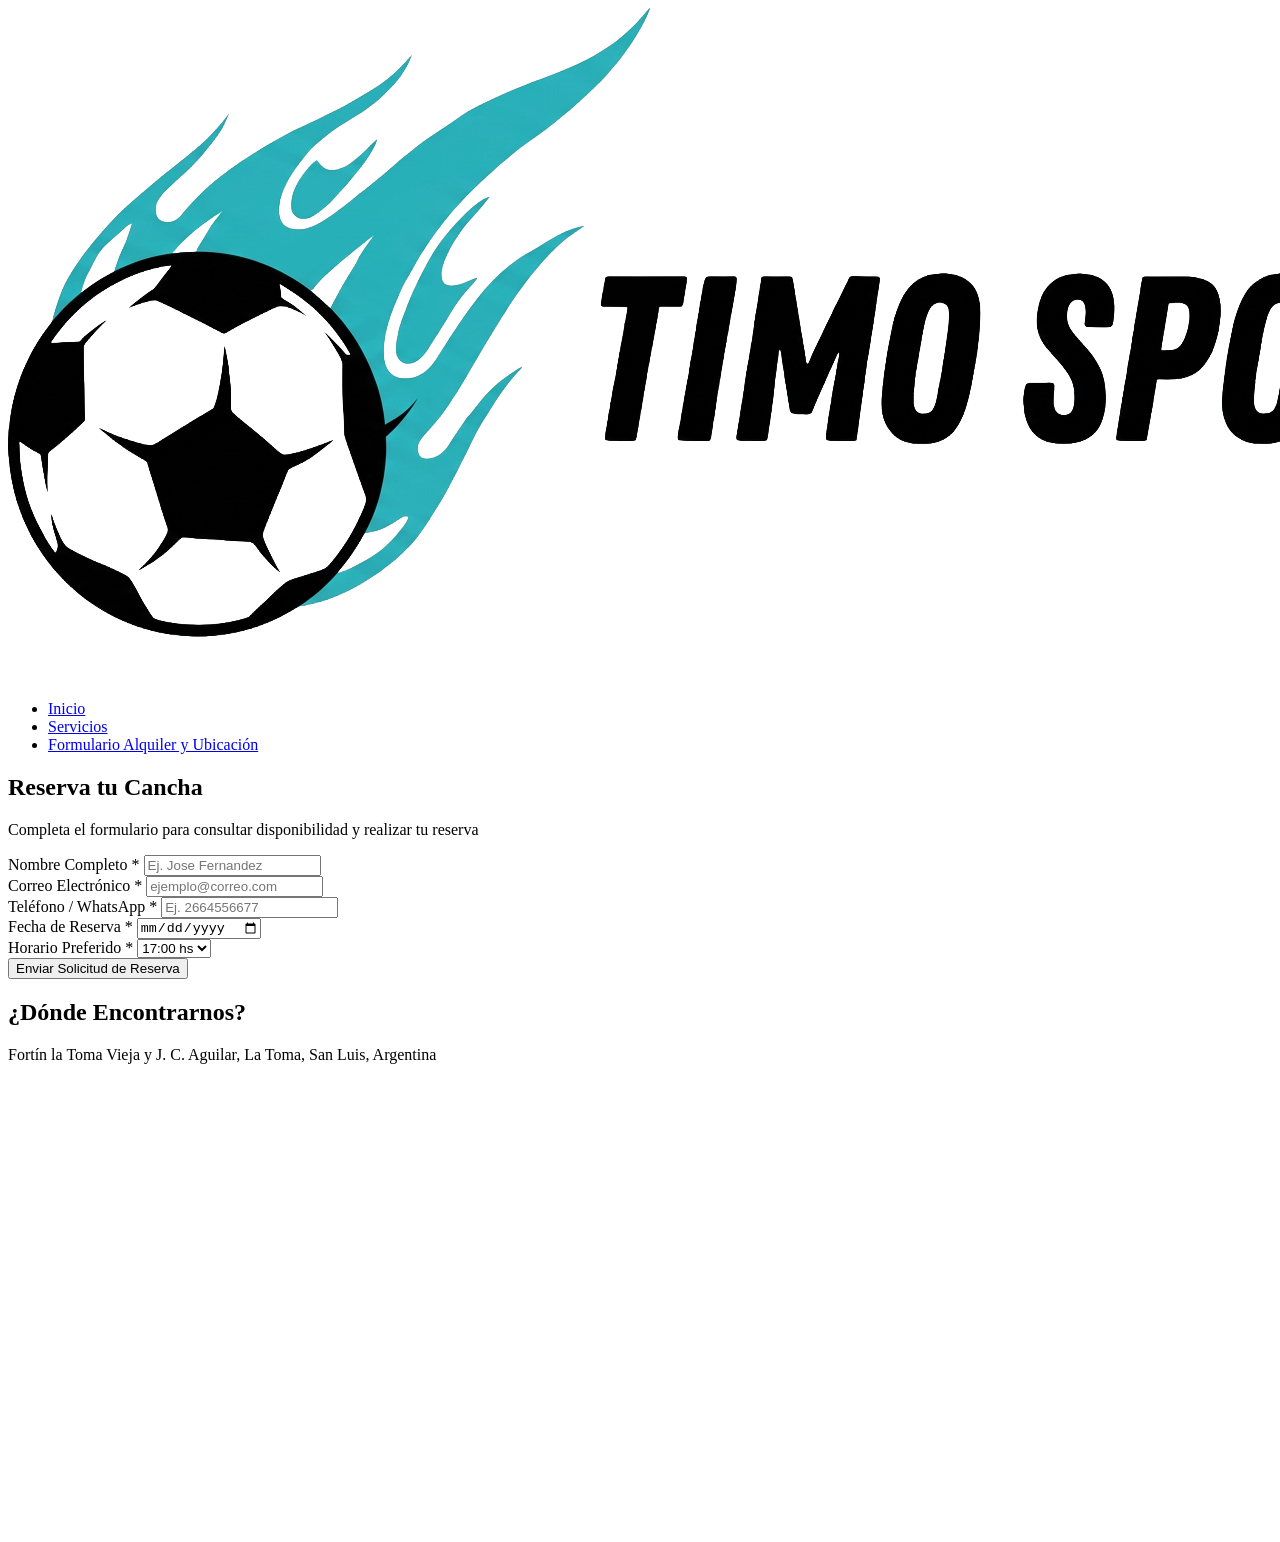
==== contacto.html @ ab81b885 "Codigo seccion servicios" ====
<!doctype html>
<html lang="es">
  <head>
    <meta charset="UTF-8" />
    <meta name="viewport" content="width=device-width, initial-scale=1.0" />
    <title>Timo Sport</title>
  </head>
  <body>
    <header>
      <div class="contenedor-nav">
        <div class="contenedor-logo">
          <a href="index.html">
            <img src="Imagenes/logo.png" alt="Logo Timo Sport" class="logo" />
          </a>
        </div>
        <nav>
          <ul>
            <li><a href="index.html">Inicio</a></li>
            <li><a href="servicios.html">Servicios</a></li>
            <li><a href="contacto.html">Formulario Alquiler y Ubicación</a></li>
          </ul>
        </nav>
      </div>
    </header>

    <main>
      <section class="titulo">
        <h1>Reserva tu Cancha</h1>
        <p>
          Completa el formulario para consultar disponibilidad y realizar tu
          reserva
        </p>
      </section>

      <section class="form-section">
        <form id="alquiler-form" novalidate>
          <div class="form">
            <label for="nombre">Nombre Completo *</label>
            <input
              type="text"
              id="nombre"
              name="nombre"
              placeholder="Ej. Jose Fernandez"
            />
            <span class="error" id="error-nombre"></span>
          </div>

          <div class="form">
            <label for="email">Correo Electrónico *</label>
            <input
              type="email"
              id="email"
              name="email"
              placeholder="ejemplo@correo.com"
            />
            <span class="error" id="error-email"></span>
          </div>

          <div class="form">
            <label for="telefono">Teléfono / WhatsApp *</label>
            <input
              type="tel"
              id="telefono"
              name="telefono"
              placeholder="Ej. 2664556677"
            />
            <span class="error" id="error-telefono"></span>
          </div>

          <div class="form">
            <label for="fecha">Fecha de Reserva *</label>
            <input type="date" id="fecha" name="fecha" />
            <span class="error" id="error-fecha"></span>
          </div>

          <div class="form">
            <label for="hora">Horario Preferido *</label>
            <select id="hora" name="hora">
              <option value="17:00 hs">17:00 hs</option>
              <option value="18:00 hs">18:00 hs</option>
              <option value="19:00 hs">19:00 hs</option>
              <option value="20:00 hs">20:00 hs</option>
              <option value="21:00 hs">21:00 hs</option>
              <option value="22:00 hs">22:00 hs</option>
              <option value="23:00 hs">23:00 hs</option>
              <option value="00:00 hs">00:00 hs</option>
            </select>
          </div>

          <button type="submit" class="btn-submit">
            Enviar Solicitud de Reserva
          </button>
        </form>
      </section>
      <!-- Contenedor de la ubicación por gps -->
      <section class="titulo-maps">
        <h2>¿Dónde Encontrarnos?</h2>
        <p>
          Fortín la Toma Vieja y J. C. Aguilar, La Toma, San Luis, Argentina
        </p>

        <div class="contenedor-maps">
          <iframe
            src="https://www.google.com/maps/embed?pb=!1m14!1m12!1m3!1d1085.2349309007768!2d-65.61703871320269!3d-33.05980159411763!2m3!1f0!2f0!3f0!3m2!1i1024!2i768!4f13.1!5e1!3m2!1ses-419!2sar!4v1792886560500!5m2!1ses-419!2sar"
            width="600"
            height="450"
            style="border: 0"
            allowfullscreen=""
            loading="lazy"
            referrerpolicy="strict-origin-when-cross-origin"
            width="100%"
            height="380"
            style="border: 0; border-radius: 8px"
            allowfullscreen=""
            loading="lazy"
            referrerpolicy="no-referrer-when-downgrade"
          >
          </iframe>
        </div>
      </section>
    </main>
  </body>
</html>
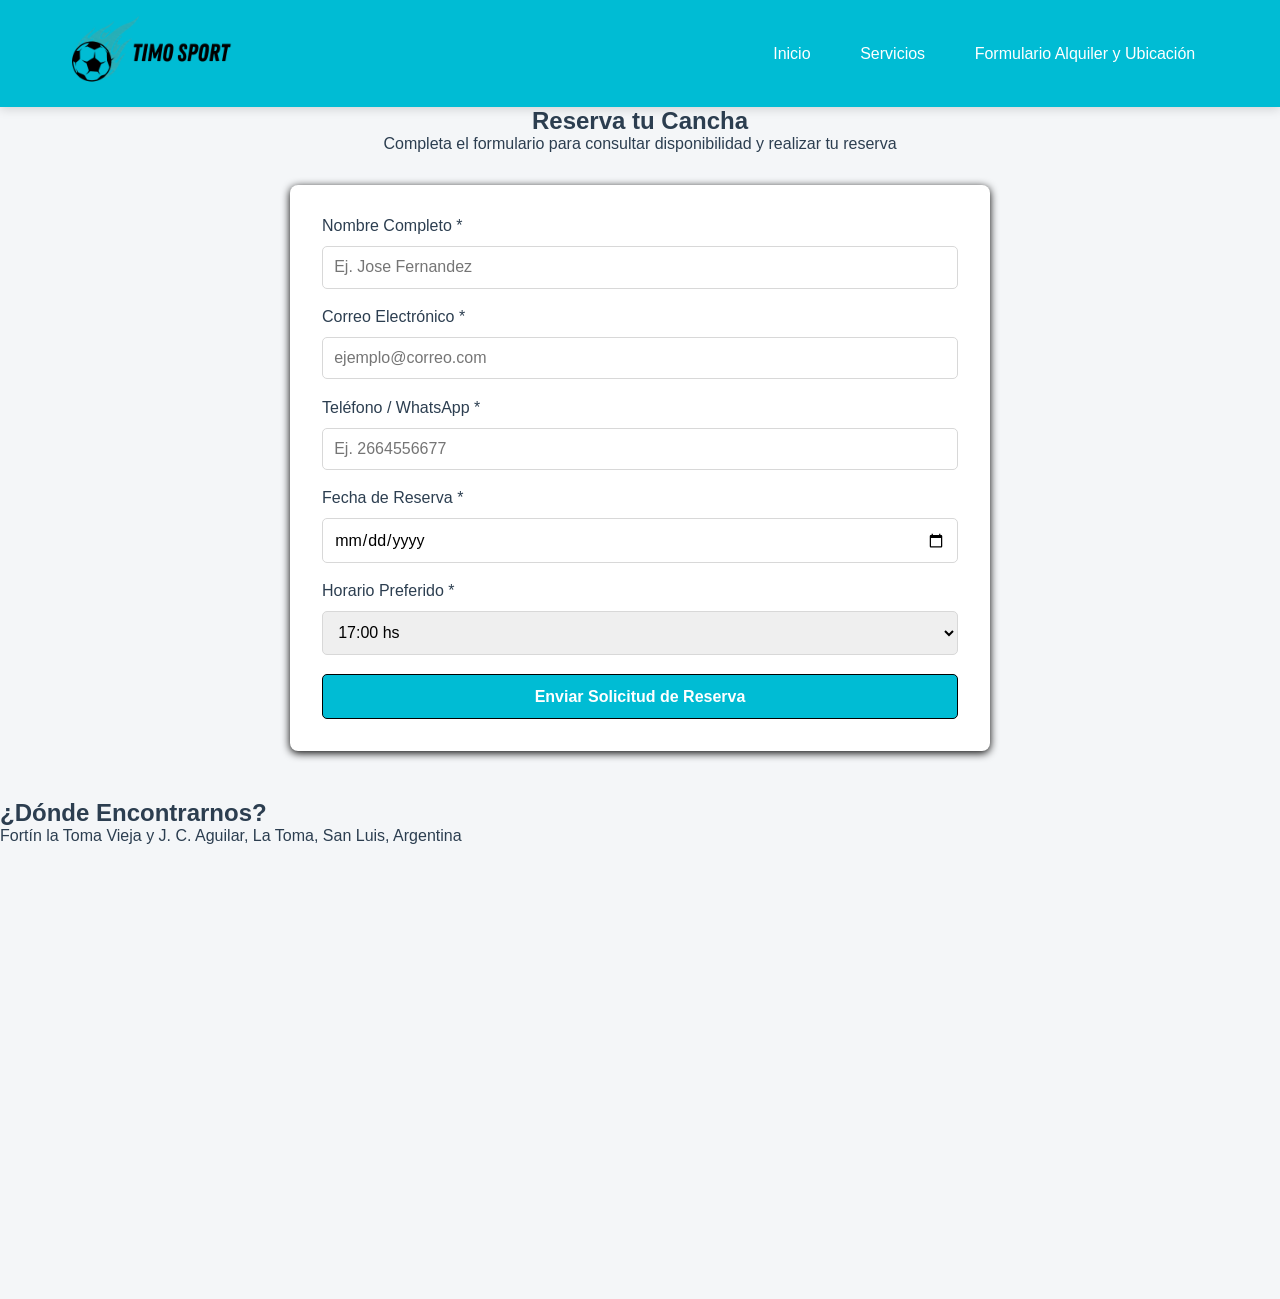
==== commit db8317a0: "Estilo para el formulario" ====
--- a/contacto.html
+++ b/contacto.html
@@ -4,6 +4,7 @@
     <meta charset="UTF-8" />
     <meta name="viewport" content="width=device-width, initial-scale=1.0" />
     <title>Timo Sport</title>
+    <link rel="stylesheet" href="css/styles.css">
   </head>
   <body>
     <header>
--- a/css/styles.css
+++ b/css/styles.css
@@ -0,0 +1,148 @@
+:root {
+    --color-primario: #0b0f19;
+    --color-secundario: #00bcd4;
+    --color-fondo: #f4f6f8;
+    --color-texto: #2c3e50;
+    --blanco: #ffffff;
+    --fuente: 'Segoe UI', Tahoma, Geneva, Verdana, sans-serif;
+}
+
+* {
+    box-sizing: border-box;
+    margin: 0;
+    padding: 0;
+}
+
+body {
+    font-family: var(--fuente);
+    background-color: var(--color-fondo);
+    color: var(--color-texto);
+}
+
+header {
+    position: sticky;
+    top: 0;
+    z-index: 1000;
+    background-color: var(--color-secundario);
+    box-shadow: 0 2px 10px rgba(0, 0, 0, 0.15);
+}
+
+.contenedor-nav {
+    max-width: 1200px;
+    margin: 0 auto;
+    display: flex;
+    justify-content: space-between;
+    align-items: center;
+    padding: 1rem 2rem;
+}
+
+.contenedor-logo {
+    display: flex;
+    align-items: center;
+    gap: 0.5rem;
+    color: var(--blanco);
+    font-weight: bold;
+    font-size: 1.2rem;
+}
+
+.logo {
+    height: 70px;
+    width: auto;
+    object-fit: contain;
+}
+
+nav ul {
+  display: flex;
+  list-style: none;
+  gap: 1.5rem;
+}
+
+nav a {
+  color: var(--blanco);
+  text-decoration: none;
+  font-weight: 500;
+  padding: 0.5rem 0.8rem;
+  border-radius: 4px;
+  transition: background-color 0.3s;
+}
+
+nav a:hover, nav a.active {
+  background-color: var(--color-primario);
+}
+
+.titulo {
+    text-align: center;
+    margin-bottom: 2rem;
+}
+
+.columnas {
+    display: flex;
+    gap: 1.5rem;
+    margin-bottom: 3rem;
+    flex-wrap: wrap;
+}
+
+.tarjeta {
+    flex: 1;
+    background-color: white;
+    border-top: 4px solid var(--color-secundario);
+    box-shadow: 0 2px 8px black;
+    border-radius: 8px;
+    padding: 1.5rem;
+    min-width: 280px;
+}
+
+.tarjeta h3 {
+    color: var(--color-primario);
+    margin-bottom: 0.8rem;
+}
+
+.form-section {
+    background-color: var(--blanco);
+    padding: 2rem;
+    margin: 0 auto 3rem auto;
+    box-shadow: 0 2px 8px black;
+    max-width: 700px;
+    border-radius: 8px;
+}
+
+.form {
+    margin-bottom: 1.2rem;
+    display: flex;
+    flex-direction: column;
+}
+
+.form input, .form select {
+    padding: 0.70rem;
+    font-family: var(--fuente);
+    font-size: 1rem;
+    border: 1px solid #d8d8d8;
+    border-radius: 5px;
+}
+
+.form input:focus, .form select:focus {
+    outline: none;
+    border-color: var(--color-secundario);
+}
+
+.form label {
+    margin-bottom: 0.70rem;
+    font-weight: 500;
+}
+
+.btn-submit {
+    padding: 0.8rem 1.5rem;
+    background-color: var(--color-secundario);
+    border-radius: 5px;
+    font-size: 1rem;
+    font-weight: 600;
+    color: var(--blanco);
+    width: 100%;
+    cursor: pointer;
+    transition: background-color 0.5s;
+    border: 1px solid black;
+}
+
+.btn-submit:hover {
+    background-color: #0b0f19;
+}
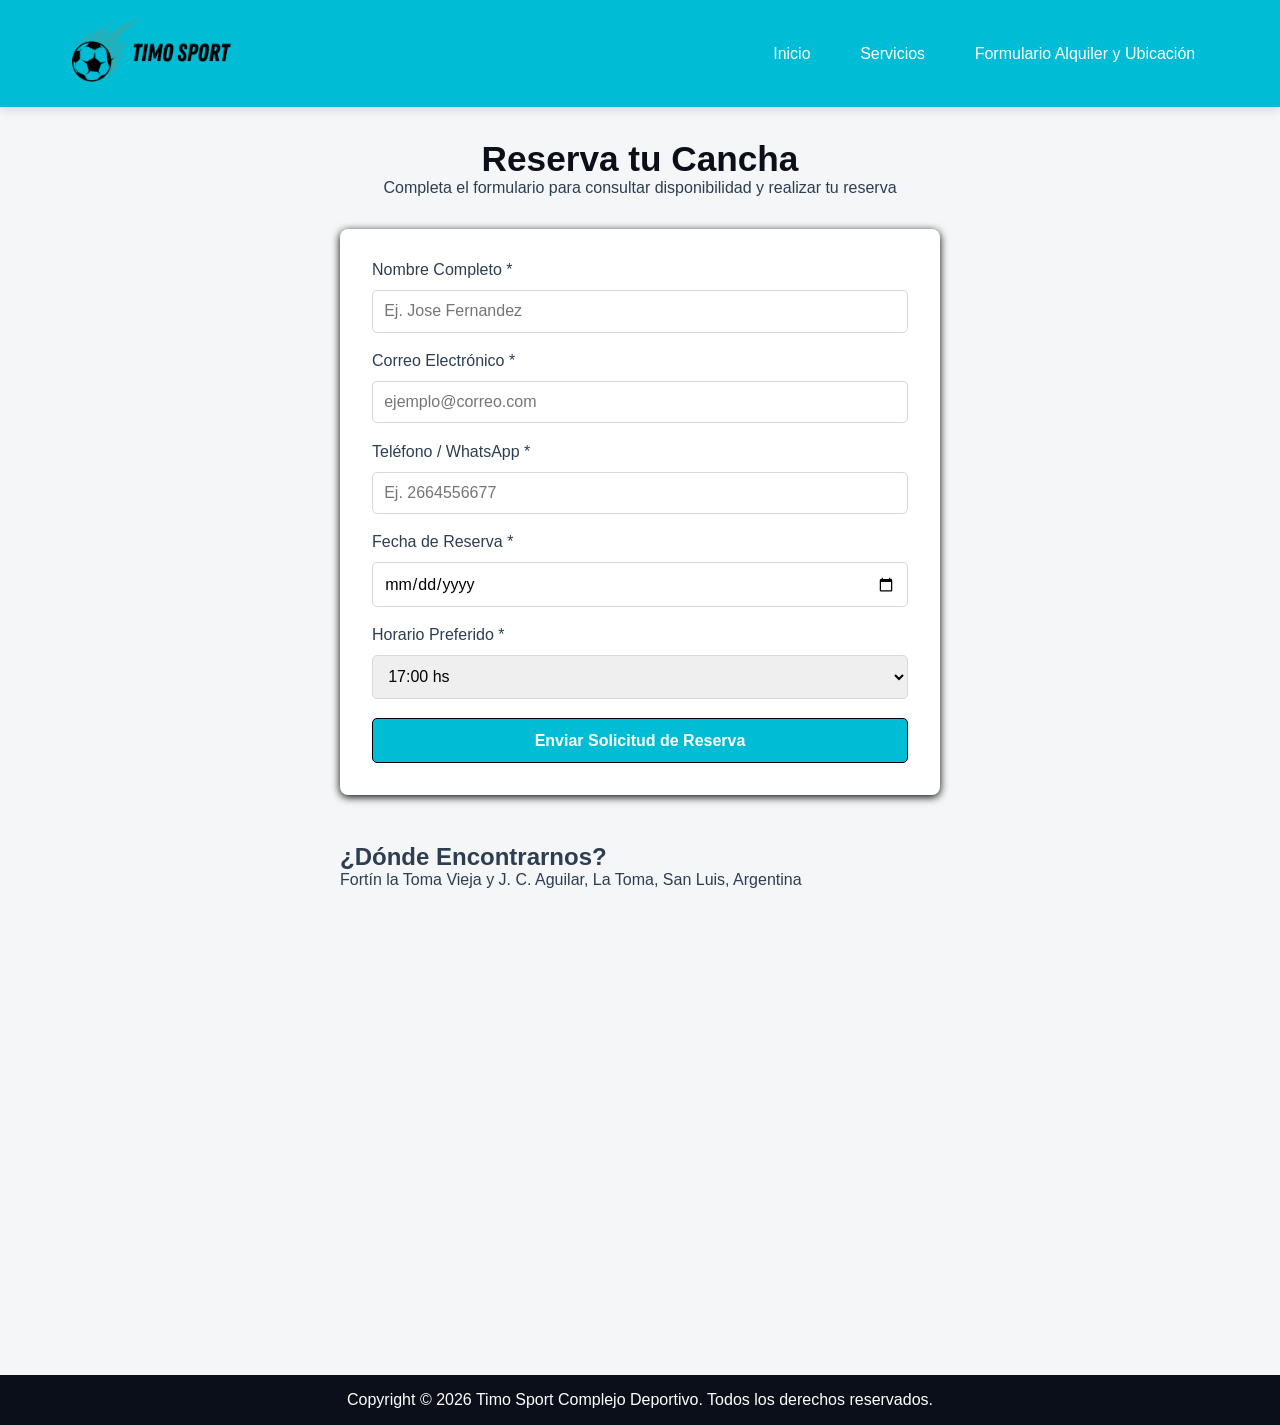
==== commit 611bb329: "Estilo para el footer" ====
--- a/contacto.html
+++ b/contacto.html
@@ -120,5 +120,12 @@
         </div>
       </section>
     </main>
+
+    <footer>
+      <p>
+        Copyright &copy; 2026 Timo Sport Complejo Deportivo. Todos los derechos
+        reservados.
+      </p>
+    </footer>
   </body>
 </html>
--- a/css/styles.css
+++ b/css/styles.css
@@ -17,6 +17,9 @@
     font-family: var(--fuente);
     background-color: var(--color-fondo);
     color: var(--color-texto);
+    display: flex;
+    flex-direction: column;
+    min-height: 100vh;
 }
 
 header {
@@ -69,10 +72,25 @@
 nav a:hover, nav a.active {
   background-color: var(--color-primario);
 }
+main {
+    max-width: 1200px;
+    margin: 2rem auto;
+    padding: 0 1.5rem;
+}
+
 
 .titulo {
     text-align: center;
     margin-bottom: 2rem;
+}
+
+.titulo h1 {
+    font-size: 2.2rem;
+    color: var(--color-primario);    
+}
+
+.titulo p {
+    color: var(--color-texto)
 }
 
 .columnas {
@@ -145,4 +163,13 @@
 
 .btn-submit:hover {
     background-color: #0b0f19;
+}
+
+footer {
+    text-align: center;
+    padding: 1rem;
+    margin-top: auto;
+    background-color: var(--color-primario);
+    color: var(--blanco);
+
 }
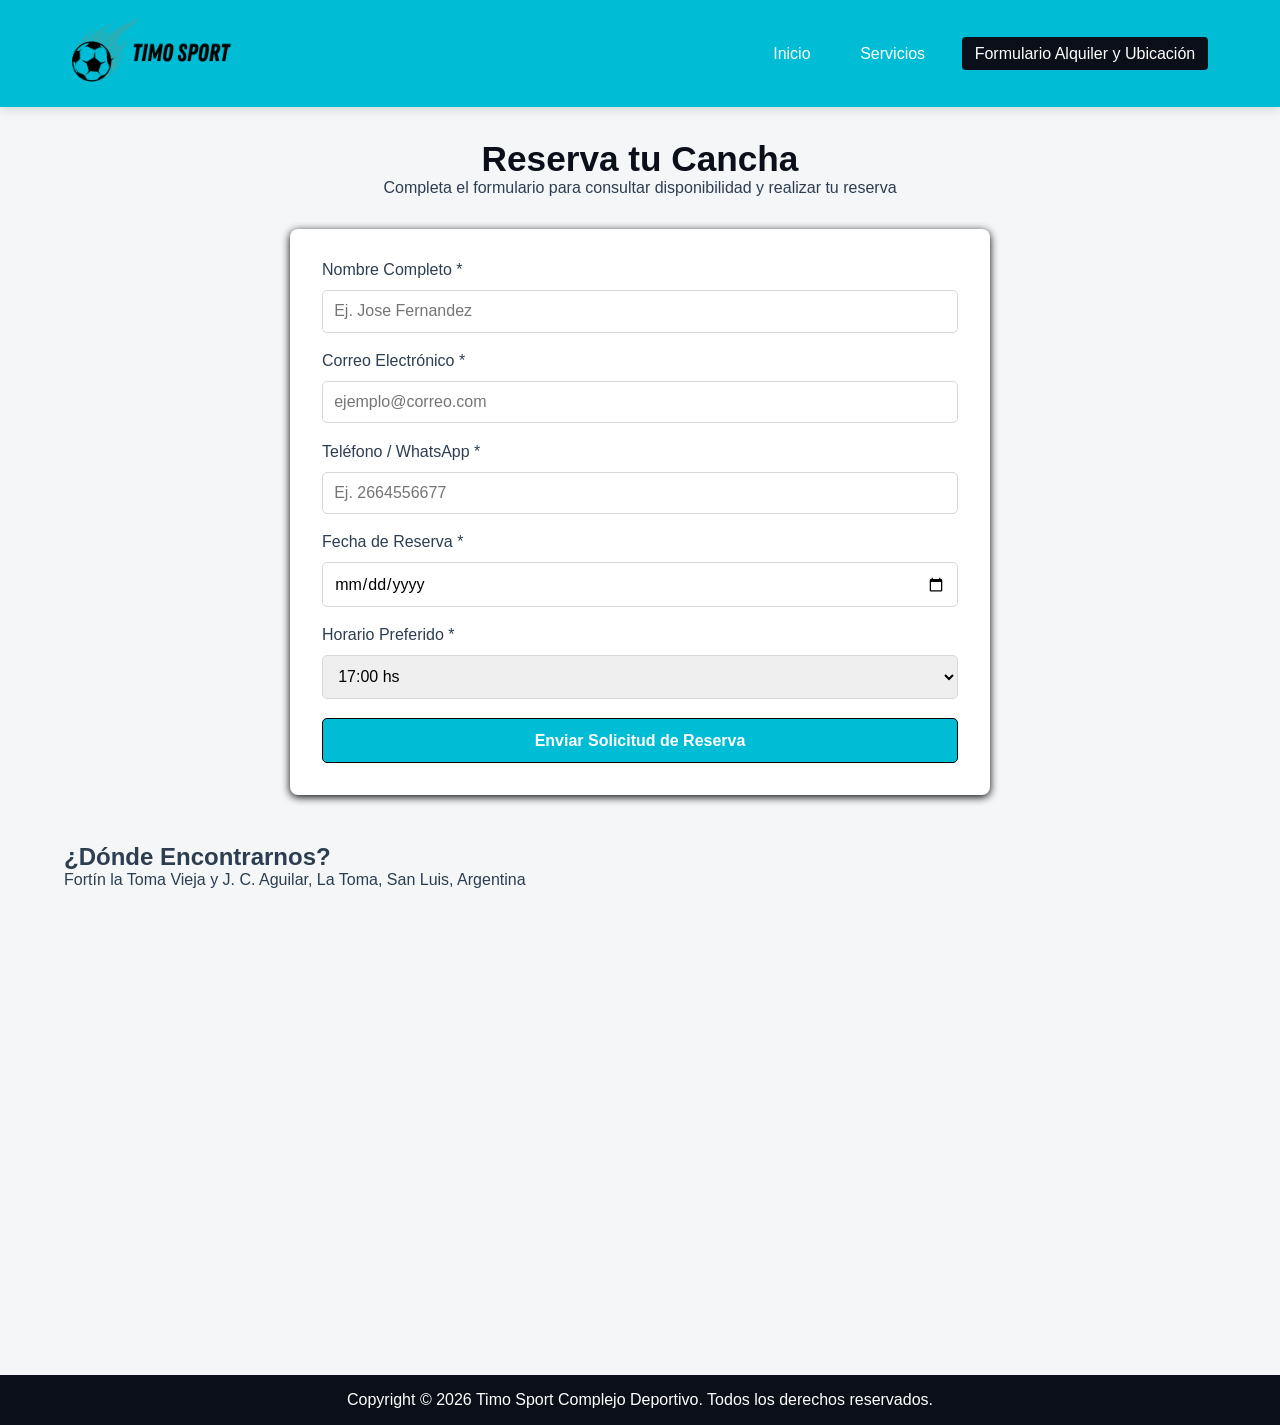
==== commit 81173f76: "Correcciones en la sintaxis" ====
--- a/contacto.html
+++ b/contacto.html
@@ -18,7 +18,7 @@
           <ul>
             <li><a href="index.html">Inicio</a></li>
             <li><a href="servicios.html">Servicios</a></li>
-            <li><a href="contacto.html">Formulario Alquiler y Ubicación</a></li>
+            <li><a href="contacto.html" class="active">Formulario Alquiler y Ubicación</a></li>
           </ul>
         </nav>
       </div>
--- a/css/styles.css
+++ b/css/styles.css
@@ -5,6 +5,10 @@
     --color-texto: #2c3e50;
     --blanco: #ffffff;
     --fuente: 'Segoe UI', Tahoma, Geneva, Verdana, sans-serif;
+}
+
+html {
+    height: 100%;
 }
 
 * {
@@ -20,6 +24,7 @@
     display: flex;
     flex-direction: column;
     min-height: 100vh;
+    height: 100%;
 }
 
 header {
@@ -73,9 +78,11 @@
   background-color: var(--color-primario);
 }
 main {
+    flex: 1;
     max-width: 1200px;
     margin: 2rem auto;
     padding: 0 1.5rem;
+    width: 100%;
 }
 
 
@@ -172,4 +179,15 @@
     background-color: var(--color-primario);
     color: var(--blanco);
 
+}
+
+@media (max-width: 768px) {
+    .contenedor-nav {
+        flex-direction: column;
+        gap: 1rem;
+    }
+
+    .columnas {
+        flex-direction: column;
+    }
 }
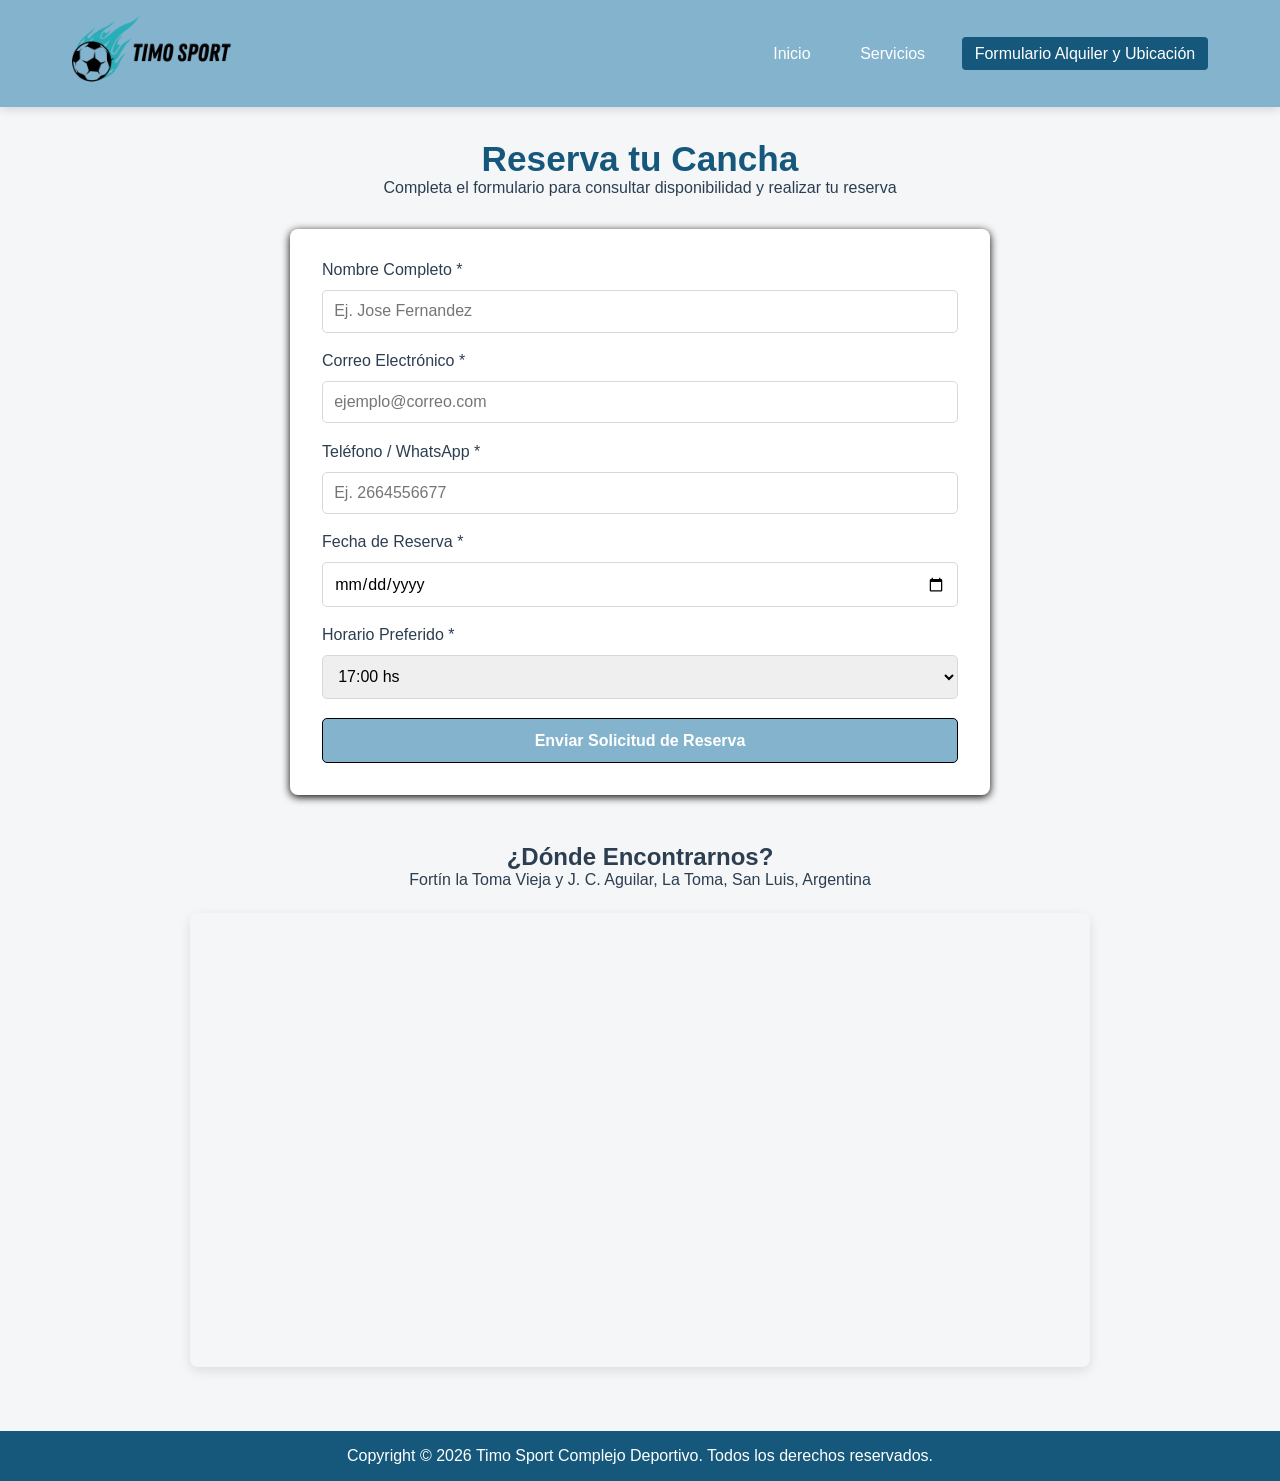
==== commit c858b3f2: "Codigo de validacion del formulario" ====
--- a/contacto.html
+++ b/contacto.html
@@ -92,6 +92,8 @@
             Enviar Solicitud de Reserva
           </button>
         </form>
+
+        <div id="contenedor-datos"></div>
       </section>
       <!-- Contenedor de la ubicación por gps -->
       <section class="titulo-maps">
@@ -127,5 +129,7 @@
         reservados.
       </p>
     </footer>
+
+    <script src="js/script.js"></script>
   </body>
 </html>
--- a/css/styles.css
+++ b/css/styles.css
@@ -1,6 +1,6 @@
 :root {
-    --color-primario: #0b0f19;
-    --color-secundario: #00bcd4;
+    --color-primario: #16587b;
+    --color-secundario: #84b3ce;
     --color-fondo: #f4f6f8;
     --color-texto: #2c3e50;
     --blanco: #ffffff;
@@ -189,5 +189,18 @@
 
     .columnas {
         flex-direction: column;
-    }
+    } 
+}
+
+.titulo-maps {
+    text-align: center;
+    margin-bottom: 2rem;
+}
+
+.contenedor-maps {
+    max-width: 900px;
+    margin: 1.5rem auto 0 auto;
+    border-radius: 8px;
+    overflow: hidden;
+    box-shadow: 0 4px 12px rgba(0,0,0,0.1);
 }
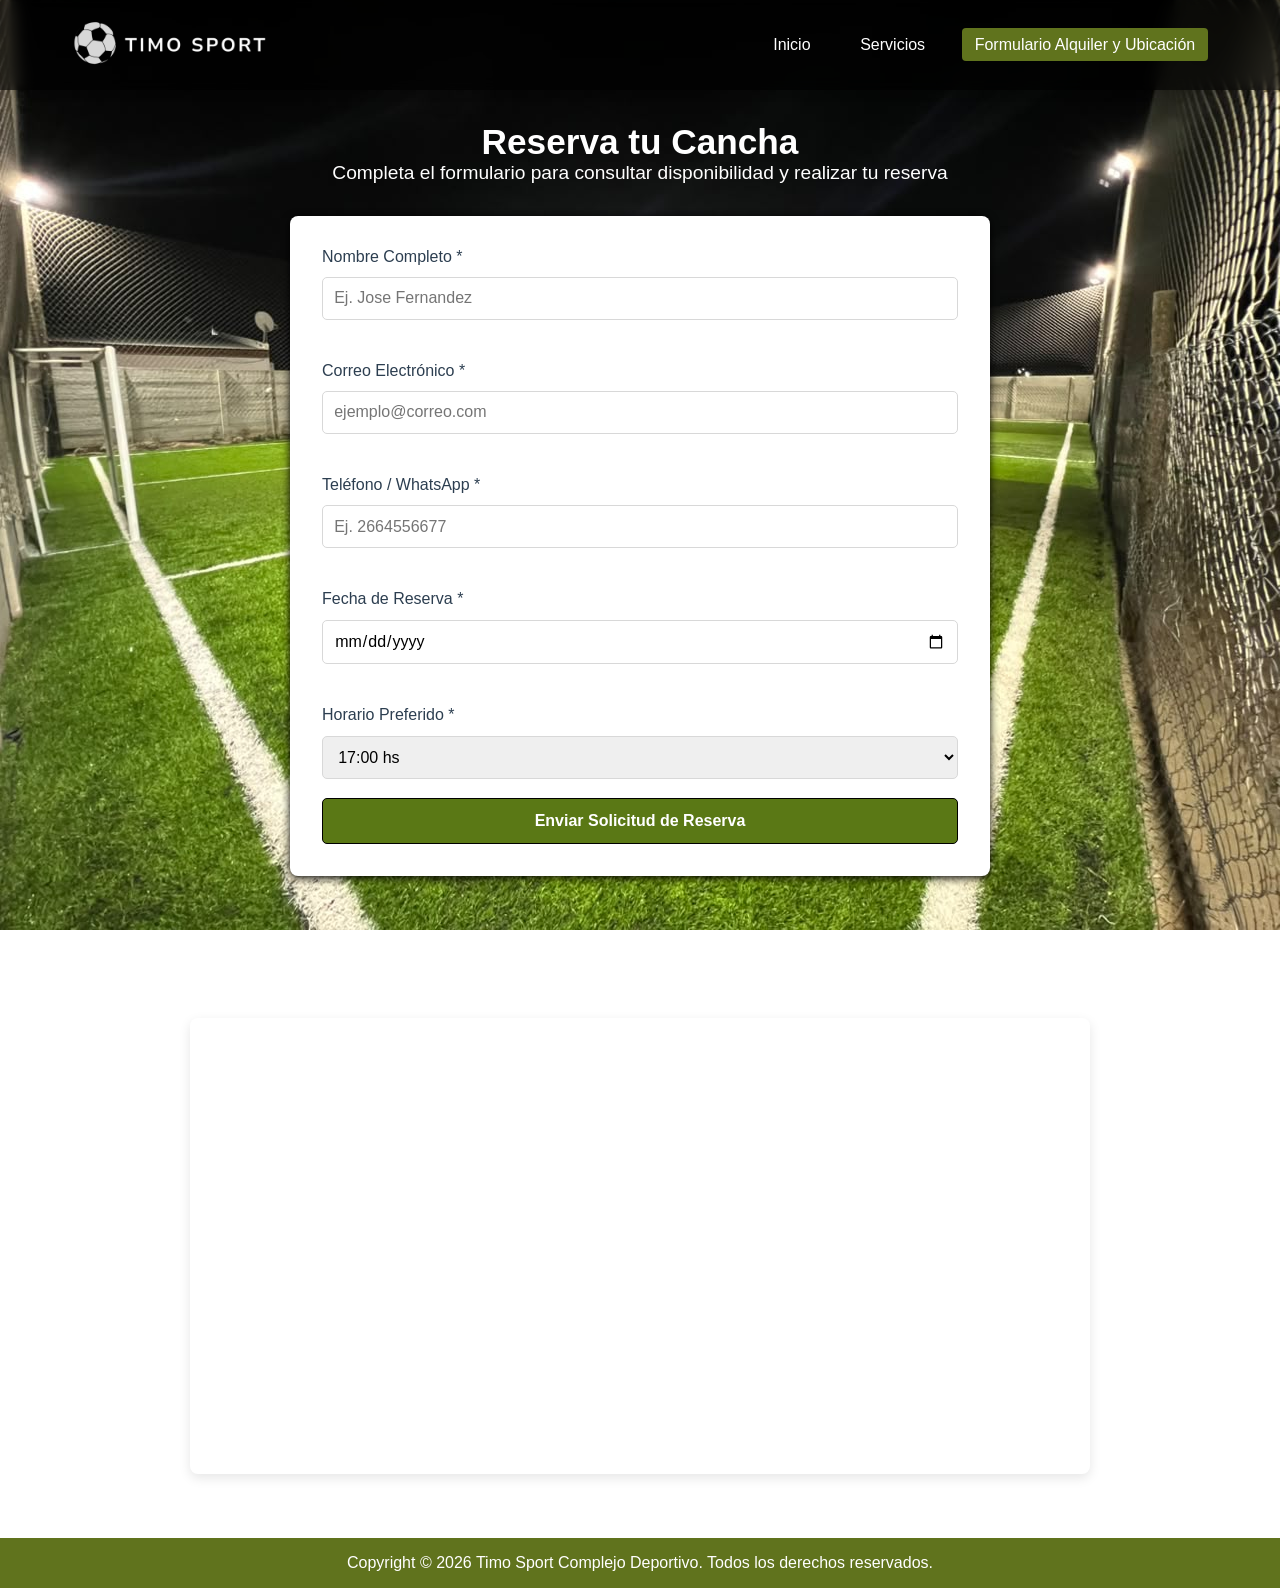
==== commit 14c0c764: "cambio de estilo al proyecto" ====
--- a/contacto.html
+++ b/contacto.html
@@ -11,7 +11,7 @@
       <div class="contenedor-nav">
         <div class="contenedor-logo">
           <a href="index.html">
-            <img src="Imagenes/logo.png" alt="Logo Timo Sport" class="logo" />
+            <img src="Imagenes/logotimosport.png" alt="Logo Timo Sport" class="logo" />
           </a>
         </div>
         <nav>
--- a/css/styles.css
+++ b/css/styles.css
@@ -1,10 +1,11 @@
 :root {
-    --color-primario: #16587b;
-    --color-secundario: #84b3ce;
+    --color-primario: #5A7815;
+    --color-secundario: #60731D;
     --color-fondo: #f4f6f8;
     --color-texto: #2c3e50;
     --blanco: #ffffff;
     --fuente: 'Segoe UI', Tahoma, Geneva, Verdana, sans-serif;
+    --color-error: #d32f2f;
 }
 
 html {
@@ -18,8 +19,12 @@
 }
 
 body {
+    background-image: url('../Imagenes/imagen fondo.jpeg');
+    background-size: cover;
+    background-position: center;
+    background-repeat: no-repeat;
+    background-attachment: fixed;
     font-family: var(--fuente);
-    background-color: var(--color-fondo);
     color: var(--color-texto);
     display: flex;
     flex-direction: column;
@@ -28,11 +33,19 @@
 }
 
 header {
+    background-color: rgba(0,0,0,0.6);
+    backdrop-filter: blur(8px);
+    position:fixed;
     position: sticky;
     top: 0;
     z-index: 1000;
-    background-color: var(--color-secundario);
     box-shadow: 0 2px 10px rgba(0, 0, 0, 0.15);
+}
+
+.contenedor-logo img { 
+    width: 100%;
+    height: 200PX;
+    OBJECT-FIT: cover;
 }
 
 .contenedor-nav {
@@ -42,6 +55,7 @@
     justify-content: space-between;
     align-items: center;
     padding: 1rem 2rem;
+    height: 90px;
 }
 
 .contenedor-logo {
@@ -75,7 +89,7 @@
 }
 
 nav a:hover, nav a.active {
-  background-color: var(--color-primario);
+  background-color: var(--color-secundario);
 }
 main {
     flex: 1;
@@ -93,11 +107,70 @@
 
 .titulo h1 {
     font-size: 2.2rem;
-    color: var(--color-primario);    
+    color: var(--blanco);    
 }
 
 .titulo p {
-    color: var(--color-texto)
+    font-size: 1.2rem;
+    color: var(--blanco);
+}
+
+.contenedor-carrusel {
+    margin: 0 auto 3rem auto;
+    position: relative;
+    box-shadow: 0 4px 15px black;
+    border-radius: 8px;
+    max-width: 900px;
+    overflow: hidden;
+    background-color: black;
+}
+
+.carrusel-slide {
+    position: relative;
+    height: 400px;
+}
+
+.carrusel-slide img {
+    width: 100%;
+    height: 100%;
+    object-fit: cover;
+}
+
+.carrusel-caption {
+    position: absolute;
+    bottom: 0;
+    font-size: 1.2rem;
+    text-align: center;
+    width: 100%;
+    color: var(--blanco);
+    padding: 1rem 1rem 1rem 1rem;
+    background: linear-gradient(transparent, rgba(0,0,0,0.8));
+}
+
+.carrusel-btn {
+    position: absolute;
+    top: 50%;
+    color: var(--blanco);
+    background-color: rgba(0,0,0,0.6);
+    border: none;
+    font-size: 2rem;
+    padding: 0.5rem 1rem;
+    border-radius: 4px;
+    transform: translateY(-50%);
+    cursor: pointer;
+    transition: background-color 0.3s;
+}
+
+.carrusel-btn.prev {
+    left: 10px;
+}
+
+.carrusel-btn.next {
+    right: 10px
+}
+
+.carrusel-btn:hover {
+    background-color: var(--color-primario);
 }
 
 .columnas {
@@ -110,7 +183,7 @@
 .tarjeta {
     flex: 1;
     background-color: white;
-    border-top: 4px solid var(--color-secundario);
+    border-top: 4px solid var(--color-primario);
     box-shadow: 0 2px 8px black;
     border-radius: 8px;
     padding: 1.5rem;
@@ -118,7 +191,7 @@
 }
 
 .tarjeta h3 {
-    color: var(--color-primario);
+    color: var(--color-secundario);
     margin-bottom: 0.8rem;
 }
 
@@ -147,7 +220,7 @@
 
 .form input:focus, .form select:focus {
     outline: none;
-    border-color: var(--color-secundario);
+    border-color: var(--color-primario);
 }
 
 .form label {
@@ -157,7 +230,7 @@
 
 .btn-submit {
     padding: 0.8rem 1.5rem;
-    background-color: var(--color-secundario);
+    background-color: var(--color-primario);
     border-radius: 5px;
     font-size: 1rem;
     font-weight: 600;
@@ -171,12 +244,41 @@
 .btn-submit:hover {
     background-color: #0b0f19;
 }
+
+.error {
+    color: var(--color-error);
+    font-size: 0.8rem;
+    margin-top: 0.5rem;
+    min-height: 1.2em;
+}
+
+.tarjeta-datos {
+    background-color: var(--color-fondo);
+    border: 2px solid var(--color-secundario);
+    padding: 1.5rem;
+    margin-top: 1.2rem;
+    border-radius: 5px;
+}
+
+.tarjeta-datos h3 {
+    color: var(--color-secundario);
+    margin-bottom: 0.8rem;
+}
+
+.tarjeta-datos ul {
+    list-style: none;
+}
+
+.tarjeta-datos li {
+    margin-bottom: 0.5rem;
+}
+
 
 footer {
     text-align: center;
     padding: 1rem;
     margin-top: auto;
-    background-color: var(--color-primario);
+    background-color: var(--color-secundario);
     color: var(--blanco);
 
 }
@@ -193,6 +295,8 @@
 }
 
 .titulo-maps {
+    font-size: 1.5rem;
+    color: var(--blanco);
     text-align: center;
     margin-bottom: 2rem;
 }
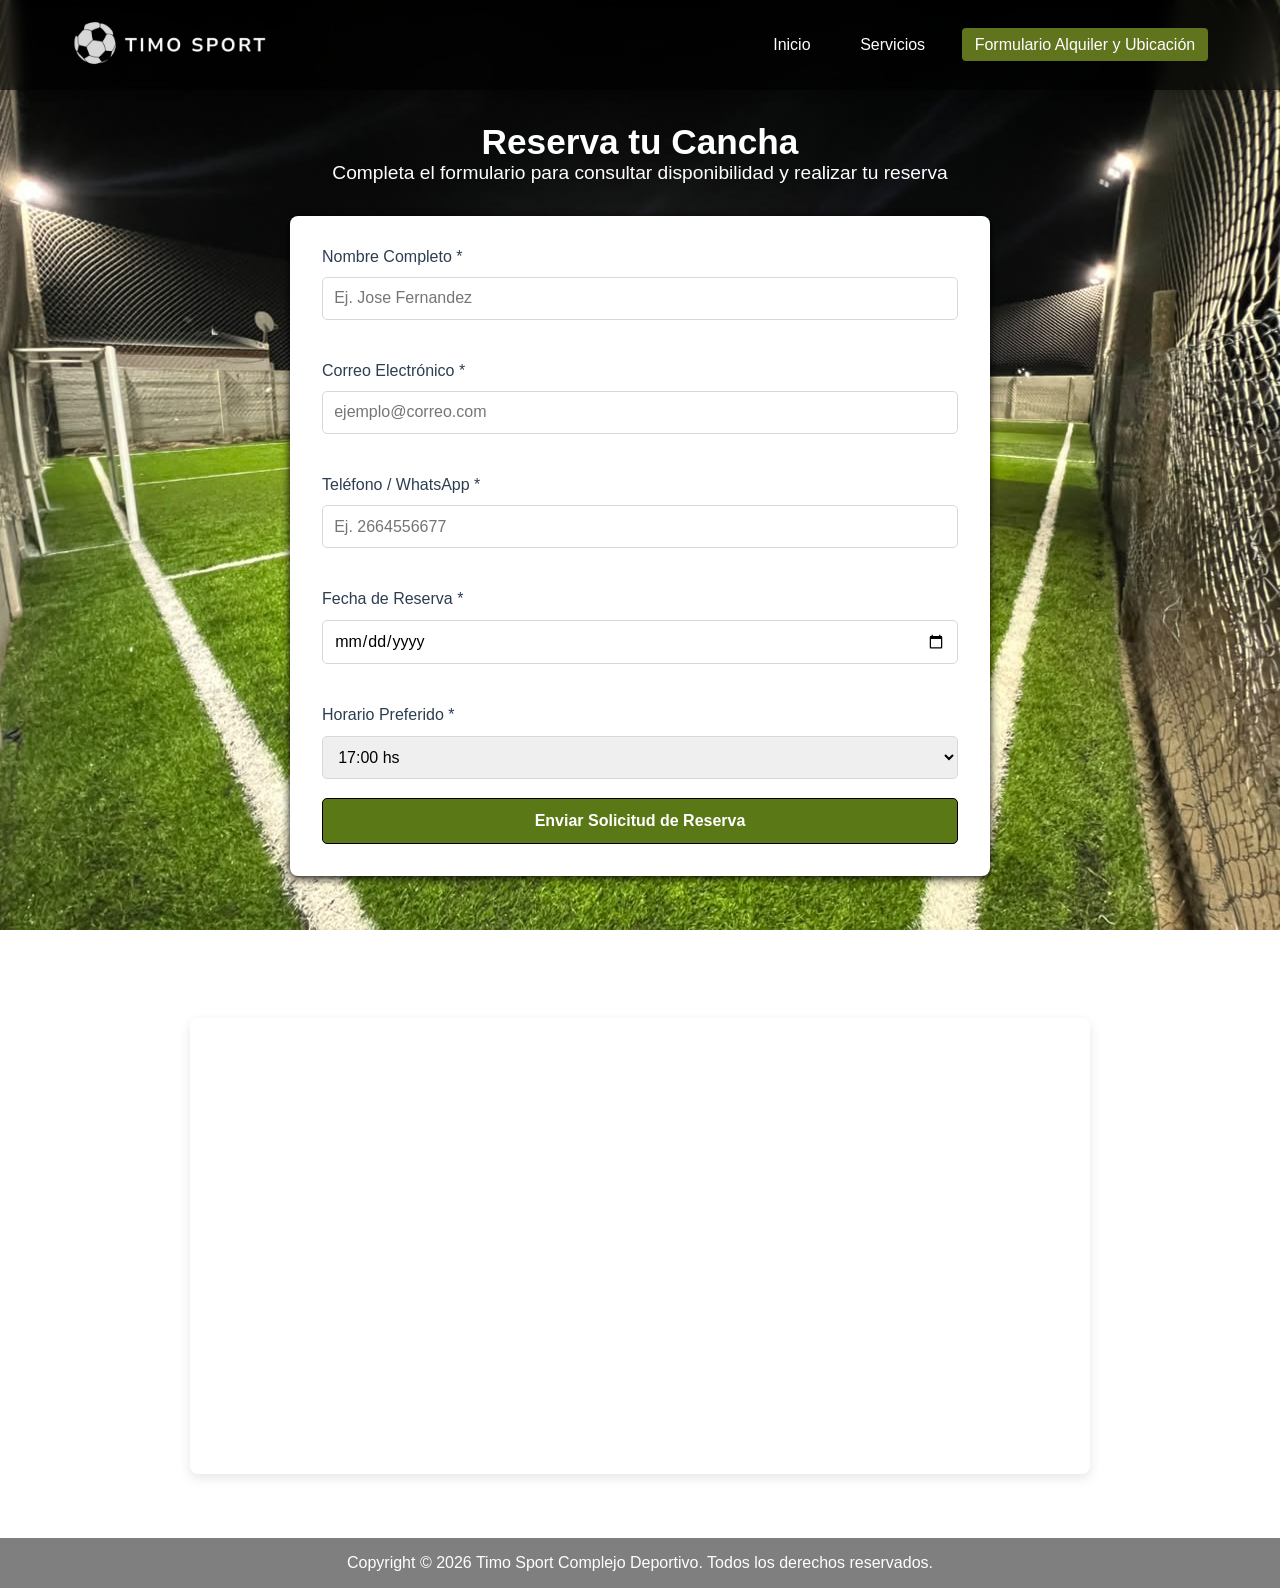
==== commit c37861bf: "Menu hamburguesa y resolucion de errores y detalles Se agrego menu hamburguesa, se corrigieron error" ====
--- a/contacto.html
+++ b/contacto.html
@@ -14,8 +14,11 @@
             <img src="Imagenes/logotimosport.png" alt="Logo Timo Sport" class="logo" />
           </a>
         </div>
+
+        <button class="menu-toggle" id="menu-toggle" aria-label="Menu de navegacion">☰</button>
+
         <nav>
-          <ul>
+          <ul class="nav-list">
             <li><a href="index.html">Inicio</a></li>
             <li><a href="servicios.html">Servicios</a></li>
             <li><a href="contacto.html" class="active">Formulario Alquiler y Ubicación</a></li>
@@ -130,6 +133,7 @@
       </p>
     </footer>
 
-    <script src="js/script.js"></script>
+    <script src="js/form.js"></script>
+    <script src="js/menu-toggle.js"></script>
   </body>
 </html>
--- a/css/styles.css
+++ b/css/styles.css
@@ -35,17 +35,10 @@
 header {
     background-color: rgba(0,0,0,0.6);
     backdrop-filter: blur(8px);
-    position:fixed;
     position: sticky;
     top: 0;
     z-index: 1000;
     box-shadow: 0 2px 10px rgba(0, 0, 0, 0.15);
-}
-
-.contenedor-logo img { 
-    width: 100%;
-    height: 200PX;
-    OBJECT-FIT: cover;
 }
 
 .contenedor-nav {
@@ -68,9 +61,9 @@
 }
 
 .logo {
-    height: 70px;
-    width: auto;
-    object-fit: contain;
+    width: 100%;
+    height: 200PX;
+    OBJECT-FIT: cover;
 }
 
 nav ul {
@@ -91,6 +84,35 @@
 nav a:hover, nav a.active {
   background-color: var(--color-secundario);
 }
+
+.menu-toggle {
+    display: none;
+    background: rgba(255, 255, 255, 0.08);
+    border: 1px solid rgba(255, 255, 255, 0.15);
+    color: var(--blanco);
+    font-size: 0;
+    padding: 0.2rem 0.7rem;
+    border-radius: 5px;
+    cursor: pointer;
+    backdrop-filter: blur(4px);
+    transition: all 0.3s ease;
+    line-height: 1;
+}
+
+.menu-toggle:hover {
+    background: rgba(255, 255, 255, 0.2);
+    border-color: rgba(255, 255, 255, 0.3);
+}
+
+.menu-toggle::before {
+    content: "☰";
+    font-size: 1.5rem;
+}
+
+.menu-toggle.activo::before {
+    content: "✖";
+}
+
 main {
     flex: 1;
     max-width: 1200px;
@@ -108,6 +130,10 @@
 .titulo h1 {
     font-size: 2.2rem;
     color: var(--blanco);    
+}
+
+.titulo h2 {
+    color: var(--blanco);
 }
 
 .titulo p {
@@ -190,6 +216,41 @@
     min-width: 280px;
 }
 
+.tarjeta hr {
+    margin: 1rem;
+}
+
+.enlace-reserva {
+    background-color: rgba(0, 0, 0, 0.65);
+    backdrop-filter: blur(8px);
+    color: var(--blanco);
+    text-align: center;
+    padding: 2.5rem 1.5rem;
+    margin: 3rem 0;
+    border-radius: 8px;
+    box-shadow: 0 4px 12px rgba(0, 0, 0, 0.15);
+}
+
+.enlace-reserva h2 {
+    font-size: 1.8rem;
+    margin-bottom: 0.5rem;
+}
+
+.enlace-reserva p {
+    margin-bottom: 1.5rem;
+    font-size: 1.1rem;
+}
+
+.boton-reserva {
+    display: inline-block;
+    background-color: black;
+    color: var(--blanco);
+    padding: 0.8rem 1.8rem;
+    border-radius: 5px;
+    text-decoration: none;
+    font-weight: 700;
+}
+
 .tarjeta h3 {
     color: var(--color-secundario);
     margin-bottom: 0.8rem;
@@ -273,20 +334,72 @@
     margin-bottom: 0.5rem;
 }
 
+.tarjeta.tarjeta-imagen {
+    padding: 0;
+    overflow: hidden;
+}
+
+.tarjeta-imagen-contenedor {
+    width: 100%;
+    height: auto;
+    aspect-ratio: 16 / 9;
+    overflow: hidden;
+}
+
+.tarjeta-imagen-contenedor img {
+    width: 100%;
+    height: 100%;
+    object-fit: cover;
+    display: block;
+}
+
+.tarjeta-contenido {
+    padding: 1.5rem;
+}
+
 
 footer {
     text-align: center;
     padding: 1rem;
     margin-top: auto;
-    background-color: var(--color-secundario);
-    color: var(--blanco);
-
+    background-color: rgba(0, 0, 0, 0.5);
+    color: var(--blanco);
+    backdrop-filter: blur(8px);
 }
 
 @media (max-width: 768px) {
     .contenedor-nav {
+        flex-direction: row;
+        justify-content: space-between;
+        align-items: center;
+        height: auto;
+        padding: 0.8rem 1rem;
+        flex-wrap: wrap;
+    }
+
+    .menu-toggle {
+        display: block;
+    }
+
+    .nav-list {
+        display: none;
         flex-direction: column;
-        gap: 1rem;
+        width: 100%;
+        text-align: center;
+        gap: 0.8rem;
+        padding: 1rem 0 0.5rem 0;
+        margin-top: 0.5rem;
+        border-top: 1px solid rgba(255, 255, 255, 0.15);
+    }
+
+    .nav-list.mostrar {
+        display: flex;
+    }
+
+    .nav-list a {
+        display: block;
+        width: 100%;
+        padding: 0.7rem;
     }
 
     .columnas {
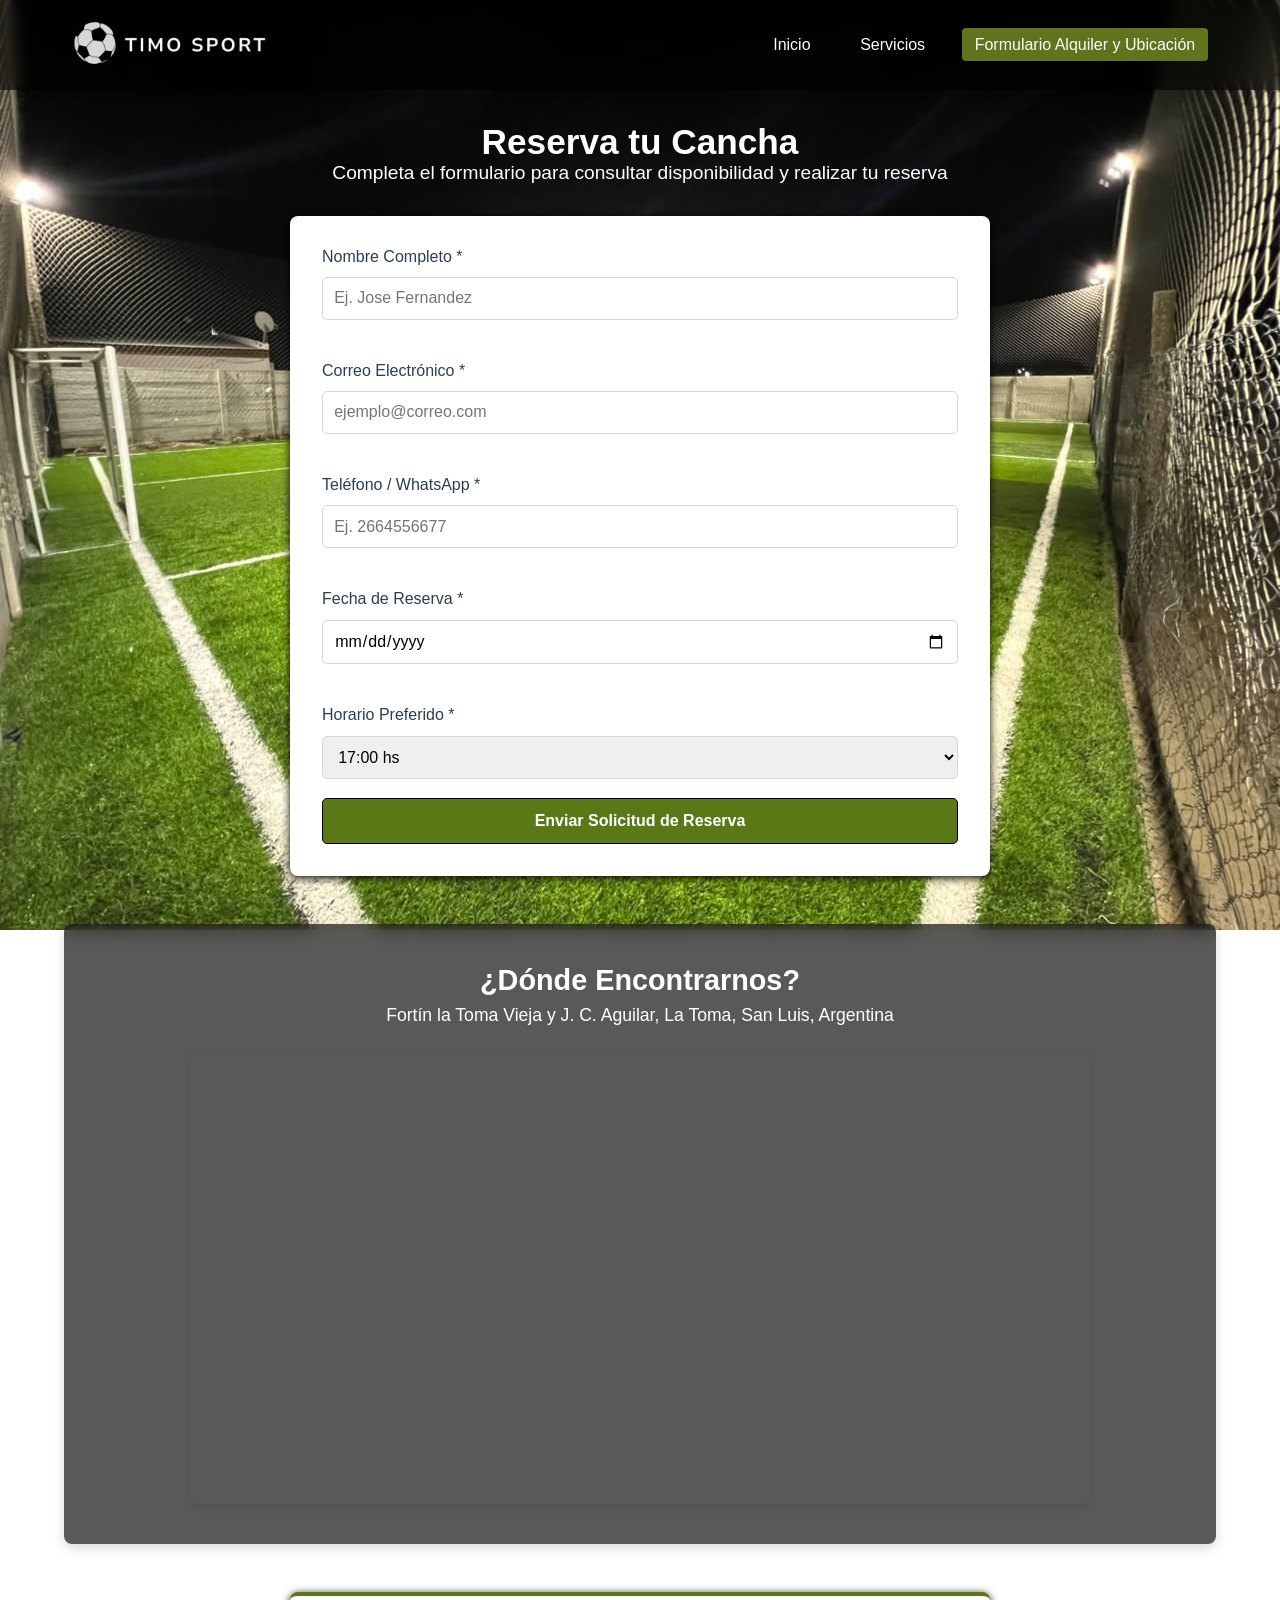
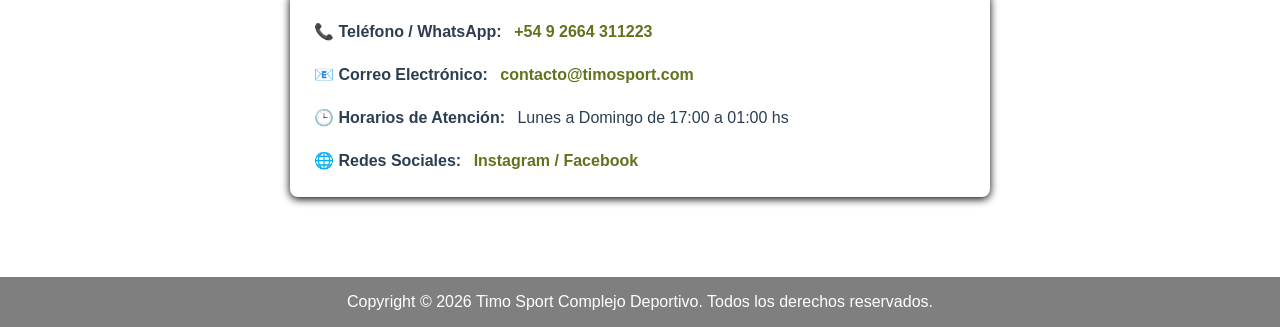
==== commit 8b6b46ff: "Seccion info contactos y fondo transparente al mapa" ====
--- a/contacto.html
+++ b/contacto.html
@@ -99,7 +99,7 @@
         <div id="contenedor-datos"></div>
       </section>
       <!-- Contenedor de la ubicación por gps -->
-      <section class="titulo-maps">
+      <section class="enlace-reserva">
         <h2>¿Dónde Encontrarnos?</h2>
         <p>
           Fortín la Toma Vieja y J. C. Aguilar, La Toma, San Luis, Argentina
@@ -108,7 +108,7 @@
         <div class="contenedor-maps">
           <iframe
             src="https://www.google.com/maps/embed?pb=!1m14!1m12!1m3!1d1085.2349309007768!2d-65.61703871320269!3d-33.05980159411763!2m3!1f0!2f0!3f0!3m2!1i1024!2i768!4f13.1!5e1!3m2!1ses-419!2sar!4v1792886560500!5m2!1ses-419!2sar"
-            width="600"
+            width="100%"
             height="450"
             style="border: 0"
             allowfullscreen=""
@@ -124,6 +124,27 @@
           </iframe>
         </div>
       </section>
+
+      <section class="tarjeta info-contacto">
+        <ul class="lista-contacto">
+          <li>
+            <strong>📞 Teléfono / WhatsApp:</strong> 
+            <a href="https://wa.me/5492664311223" target="_blank">+54 9 2664 311223</a>
+          </li>
+          <li>
+            <strong>📧 Correo Electrónico:</strong> 
+            <a href="mailto:contacto@timosport.com">contacto@timosport.com</a>
+          </li>
+          <li>
+            <strong>🕒 Horarios de Atención:</strong> 
+            <span>Lunes a Domingo de 17:00 a 01:00 hs</span>
+          </li>
+          <li>
+            <strong>🌐 Redes Sociales:</strong> 
+            <a href="#" target="_blank">Instagram / Facebook</a>
+          </li>
+        </ul>
+      </section>
     </main>
 
     <footer>
--- a/css/styles.css
+++ b/css/styles.css
@@ -420,4 +420,41 @@
     border-radius: 8px;
     overflow: hidden;
     box-shadow: 0 4px 12px rgba(0,0,0,0.1);
+}
+
+.info-contacto {
+    max-width: 700px;
+    margin: 0 auto 3rem auto;
+}
+
+.info-contacto .lista-contacto {
+    list-style: none;
+    padding: 0;
+    margin: 0;
+}
+
+.info-contacto .lista-contacto li {
+    margin-bottom: 1.2rem;
+    font-size: 1rem;
+    color: var(--color-texto);
+    line-height: 1.5rem;
+}
+
+.info-contacto .lista-contacto li:last-child {
+    margin-bottom: 0;
+}
+
+.info-contacto strong {
+    display: inline-block;
+    margin-right: 0.5rem;
+}
+
+.info-contacto a {
+    color: var(--color-secundario);
+    text-decoration: none;
+    font-weight: 600;
+}
+
+.info-contacto a:hover {
+    text-decoration: underline;
 }
